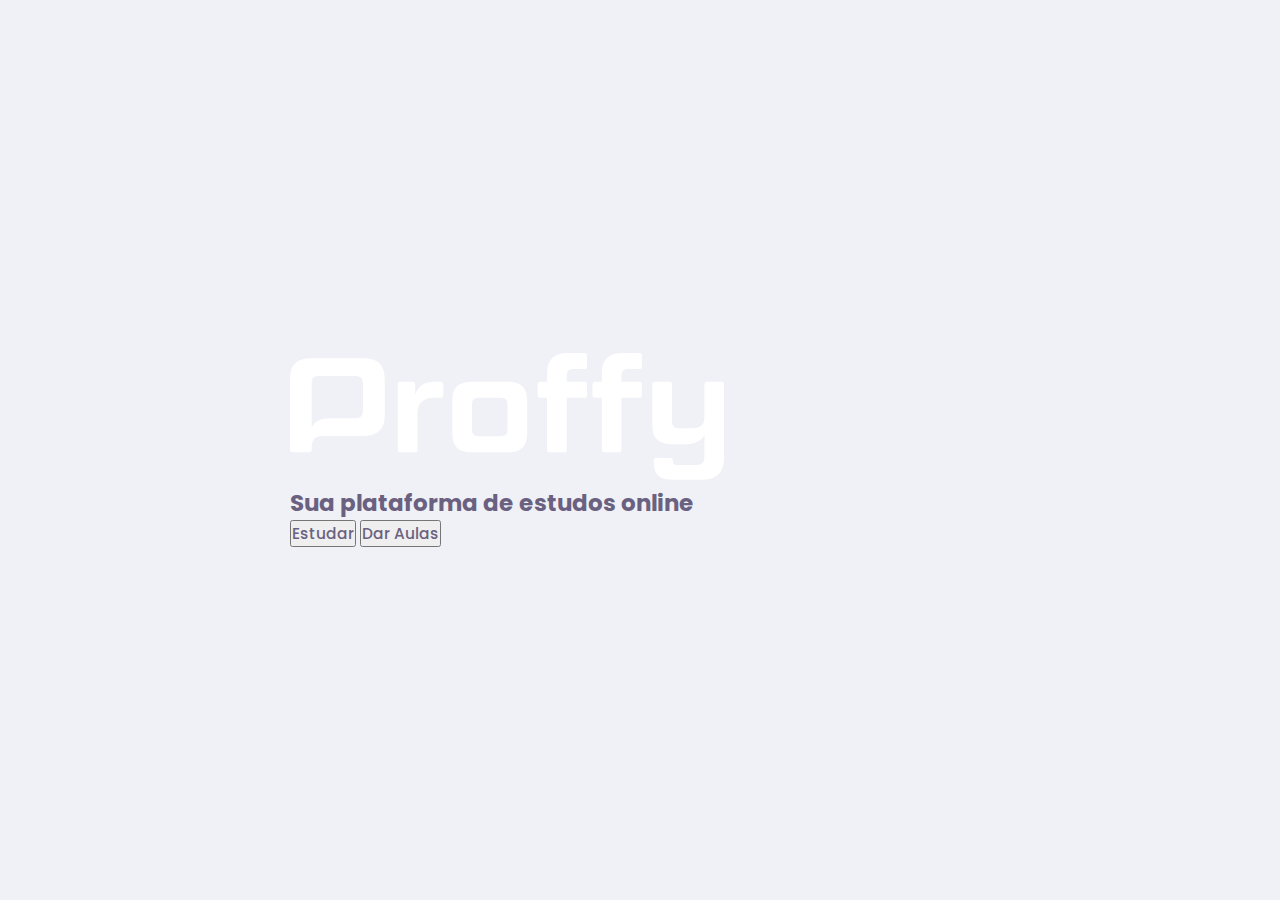
==== index.html @ ec98cac2 "app init" ====
<!--- isso é uma tag <html> -->
<!-- Na tag <head> irá Confgurações do meu documento.-->    
 <!-- na atg body:Todo conteúdo visível na página -->
  <!--HTML
        

         HyperText
              Hipertexto
              <a>
            
        Markup
             Marcação

        Language
            Linguagem-->  

<!DOCTYPE html>
<html lang="pt_br"> <!-- lang é um atributo -->
<head>
    <meta charset="UTF-8">
    <meta name="viewport" content="width=device-width, initial-scale=1.0">
    <title>Proffy | Sua plataforma de estudos online</title>

    <link rel="stylesheet" href="/styles/main.css">

    <link href="https://fonts.googleapis.com/css2?family=Archivo:wght@400;700&amp;family=Poppins:wght@400;600&amp;display=swap"
    rel="stylesheet">

</head>
<body id="page-landing">

    <div id="container">
        <div class="logo-container">
            <img src="/images/logo.svg" alt="Proffy">
            <h2>Sua plataforma de estudos online</h2>
        </div>

         <button>Estudar</button>
         <button>Dar Aulas</button>
    
        </div>
</body>
</html>
---- styles/main.css ----
/* CSS - Cascading StyleSheet*/
:root {
    /* variáveis css*/
    --color-background: #F0F0F7;
    --color-primary-lighter: #9871F5;
    --color-primary-light: #916BEA;
    --color-primary: #8257E5;
    --color-primary-dark: #774DD6;
    --color-primary-darker: #6842c2;
    --color-secondary: #04D361;
    --color-secondary-dark: #04BF58;
    --color-title-in-primary: #FFFFFF;
    --color-text-in-primary: #D4C2FF;
    --color-text-title: #32264D;
    --color-text-complement: #9C98A6;
    --color-text-base: #6A6180;
    --color-line-in-white: #E6E6F0;
    --color-input-background: #F8F8FC;
    --color-button-text: #FFFFFF;
    --color-box-base: #FFFFFF;
    --color-box-footer: #FAFAFC;
    --color-small-info: #C1BCCC;
    /* tamanho da fonte padrão 16px - 100% - 1rem(relativo ao root)*/
    font-size: 60%; /* controle das medidas rem */
}

 * {
     margin: 0;
     padding: 0;
     box-sizing: border-box;
 }
 /*#container {
     width: 100px;
     border: 1px solid red;
     
    padding-left: 50px*/
     
    html,
    body {
        height: 100vh; /*altura*/
    }

    body {
    background: var(--color-background);
    display: flex;
    align-items: center;
    justify-content: center;
}

   body,
   input,
   button,
   textarea {
        /*font: 500 1.6rem Poppins;*/
        font-weight: 500;
        font-family: Poppins;
        font-size: 1.6rem;
        color: var(--color-text-base);
   }

   #container {
       width: 90vw; /* largura */
       max-width: 700px; 
   }
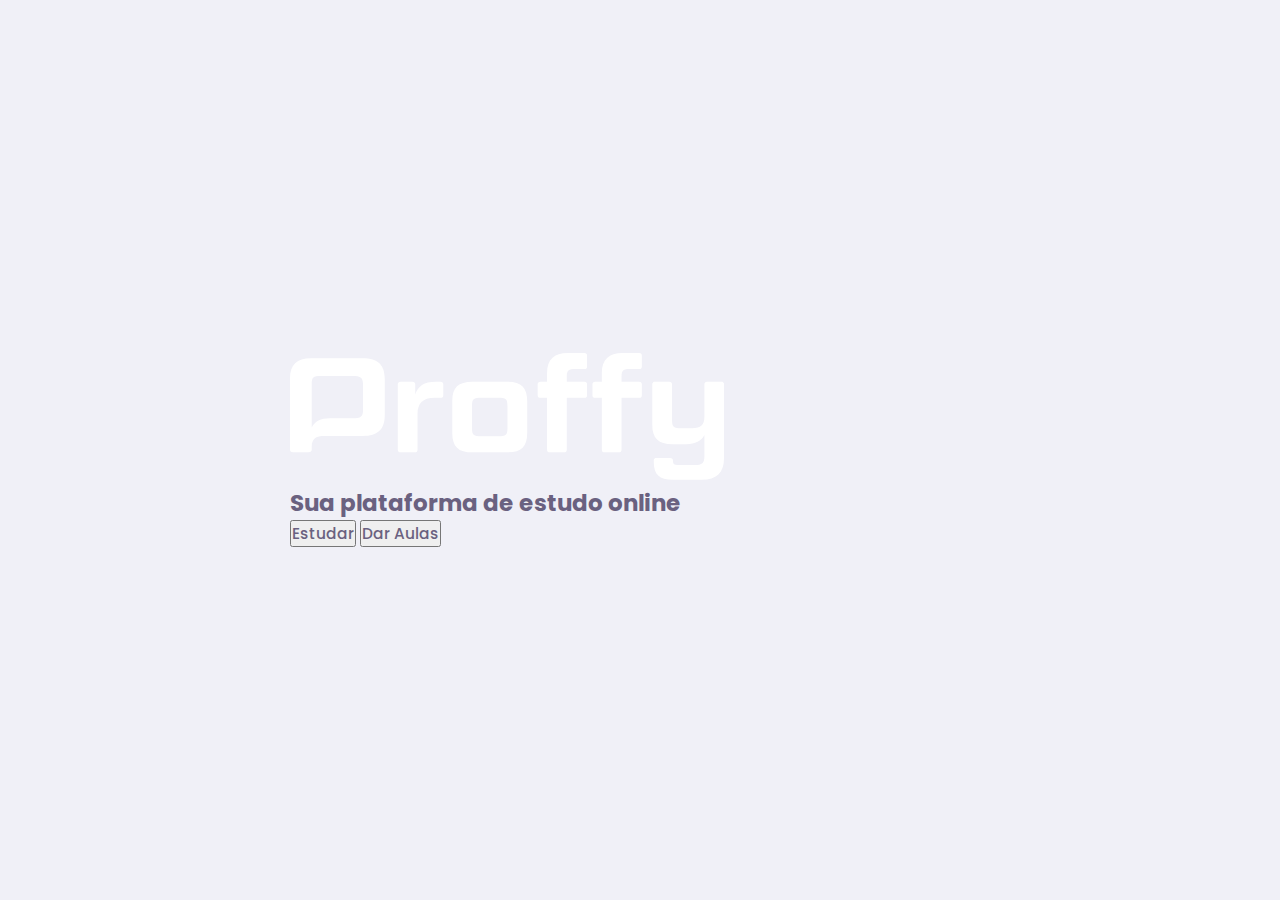
==== commit 89091e50: "correção de palavra" ====
--- a/index.html
+++ b/index.html
@@ -32,7 +32,7 @@
     <div id="container">
         <div class="logo-container">
             <img src="/images/logo.svg" alt="Proffy">
-            <h2>Sua plataforma de estudos online</h2>
+            <h2>Sua plataforma de estudo online</h2>
         </div>
 
          <button>Estudar</button>
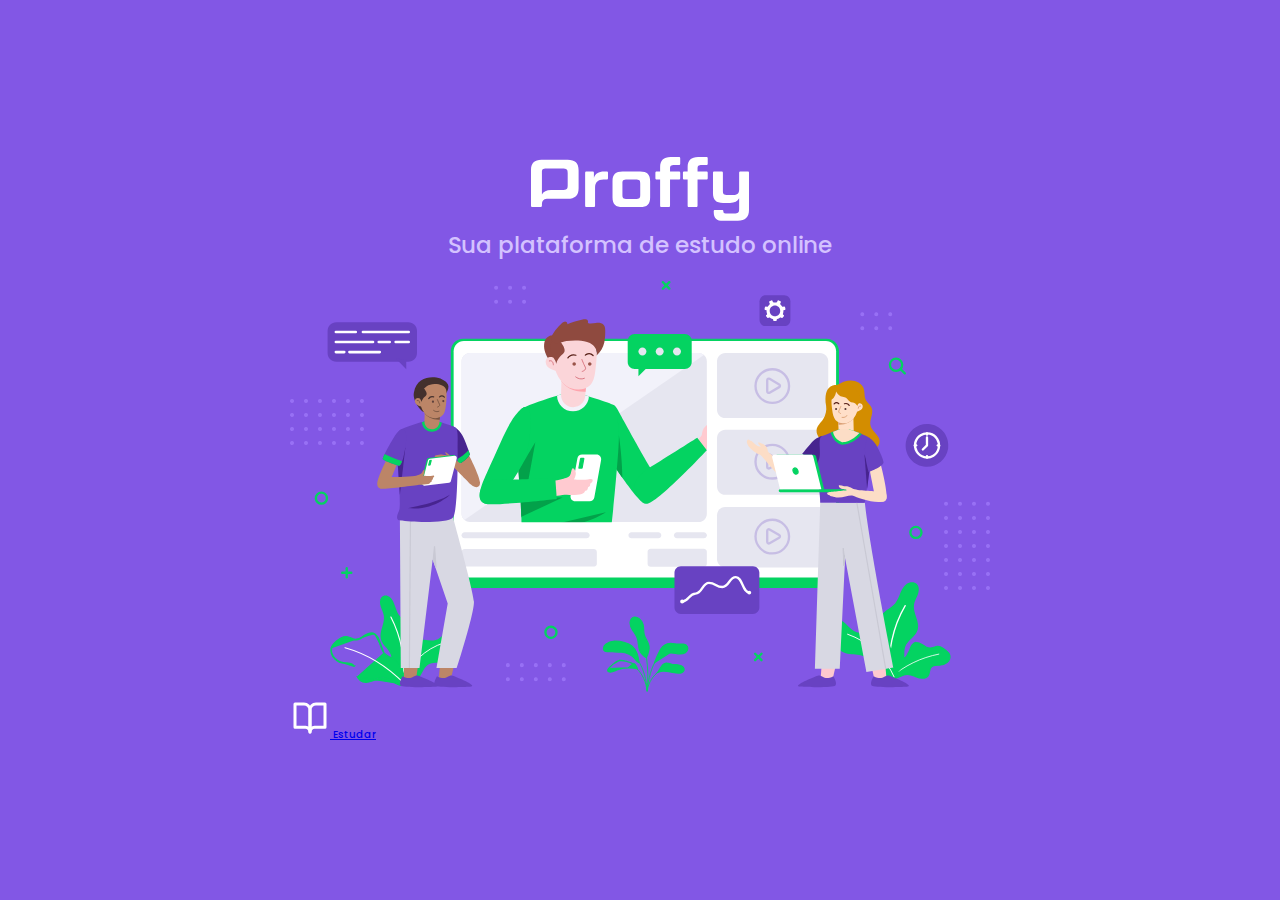
==== commit 875dd52e: "Update do codigo" ====
--- a/index.html
+++ b/index.html
@@ -22,6 +22,8 @@
     <title>Proffy | Sua plataforma de estudos online</title>
 
     <link rel="stylesheet" href="/styles/main.css">
+    <link rel="stylesheet" href="/styles/partials/page-landing.css">
+
 
     <link href="https://fonts.googleapis.com/css2?family=Archivo:wght@400;700&amp;family=Poppins:wght@400;600&amp;display=swap"
     rel="stylesheet">
@@ -30,14 +32,20 @@
 <body id="page-landing">
 
     <div id="container">
+
         <div class="logo-container">
             <img src="/images/logo.svg" alt="Proffy">
             <h2>Sua plataforma de estudo online</h2>
-        </div>
+        </div> 
 
-         <button>Estudar</button>
-         <button>Dar Aulas</button>
+             <img class="hero-image" src="/images/landing.svg" alt="Plataforma de Estudos">
+
     
-        </div>
+        <div class="buttons-container"> 
+             <a class="study" href="study.html">
+                 <img src="/images/icons/study.svg" alt="Estudar">
+                 Estudar
+             </a>
+       </div>
 </body>
 </html>--- a/styles/partials/page-landing.css
+++ b/styles/partials/page-landing.css
@@ -0,0 +1,31 @@
+:root {
+    font-size: 40%;
+}
+
+#page-landing {
+    background: var(--color-primary);
+}
+
+#page-landing #container {
+    color: var(--color-text-in-primary);
+}
+
+.logo-container img {
+    height: 10rem;
+}
+
+.logo-container {
+    text-align: center;
+    margin-bottom: 3.2rem;
+}
+
+.logo-container h2 {
+    font-weight: 500;
+    font-size: 3.6rem;
+    line-height: 4.6rem;
+    margin-top: 0.8rem;
+}
+
+.hero-image {
+    width: 100%;
+}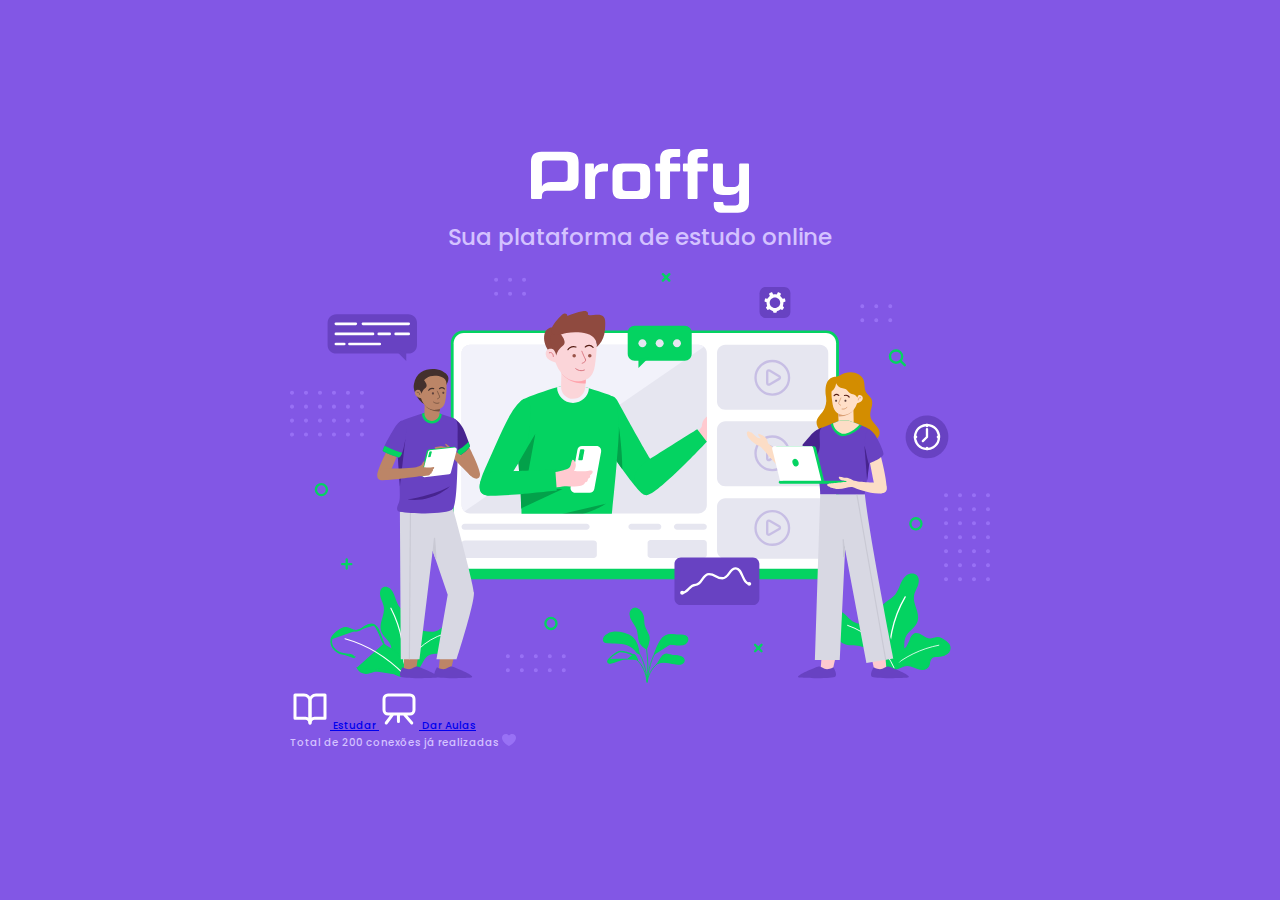
==== commit f18d18a3: "upadate codigo" ====
--- a/index.html
+++ b/index.html
@@ -32,20 +32,41 @@
 <body id="page-landing">
 
     <div id="container">
-
         <div class="logo-container">
             <img src="/images/logo.svg" alt="Proffy">
             <h2>Sua plataforma de estudo online</h2>
         </div> 
 
-             <img class="hero-image" src="/images/landing.svg" alt="Plataforma de Estudos">
+         <img class="hero-image" src="/images/landing.svg" alt="Plataforma de Estudos">
 
-    
         <div class="buttons-container"> 
+
              <a class="study" href="study.html">
                  <img src="/images/icons/study.svg" alt="Estudar">
                  Estudar
              </a>
-       </div>
+             <a class="give-classes" href="give-classes.html">
+                <img src="/images/icons/give-classes.svg" alt="Dr aulas">
+                Dar Aulas
+            </a>
+       
+       
+       
+       
+        
+        
+        
+        
+        
+        
+        
+        </div>
+        <p class="total-connections">
+            Total de 200 conexões já realizadas
+            <img src="/images/icons/purple-heart.svg" 
+            alt="Coração roxo">
+        </p>
+        </div>
+       
 </body>
 </html>